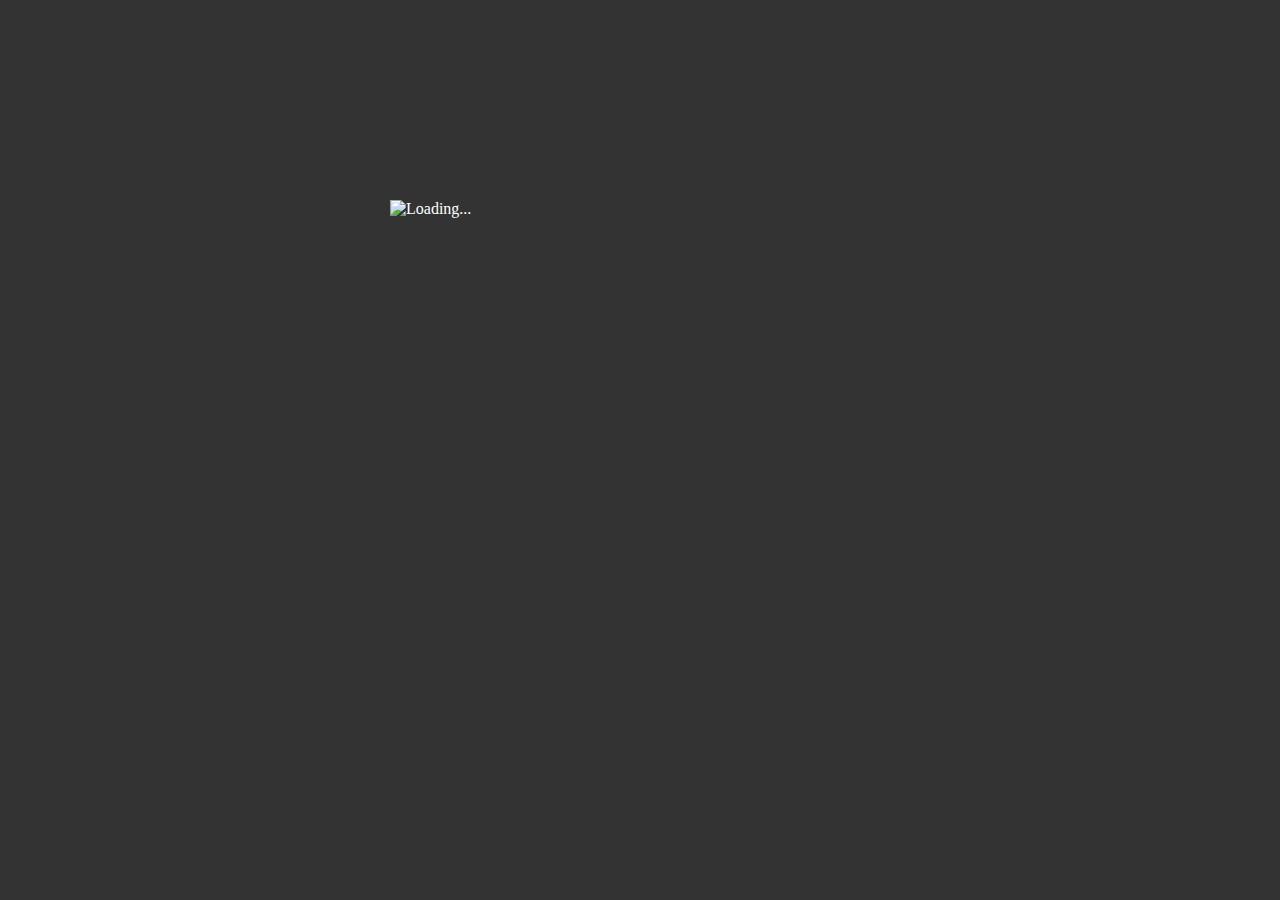
==== index.html @ 49753ca4 "Update index.html" ====
<!DOCTYPE html>
<html lang="en">
<head>
    <meta charset="utf-8">
    <meta name="viewport" content="width=device-width, initial-scale=1.0">
    <title>AMAZING COMPUTER SCIENCE STUDENT</title>
    <link rel="stylesheet" type="text/css" href="styles.css">
</head>
<body>

    <div id="loading-screen">
        <img src="loading.gif" alt="Loading..." width="100" height="100">
    </div>

   

    <div id="main-content" style="display: none;"> 

        <header>
            <nav>
                <ul>
                    <li><a href="index.html" class="nav-button">About Me</a></li>
                    <li><a href="future.html" class="nav-button">Catch the Cat</a></li>
                    <li><a href="about.html" class="nav-button">Contact</a></li>
                </ul>
            </nav>
            <h1>Welcome to my Time Capsule</h1>
        </header>

        <section>
            <h2 class="color-change">About Me</h2>
            <p>Hello,Hi & Welcome!</p>
            <p>I'm <strong>Noor Babar</strong>! I'm a computer science student (first year) at UNSW majoring in Security Engineering and aim to go into the cybersecurity field. This is my digital space where time stands still.</p>
                <p> Below are some fun facts about me hehe </p>
        
            <table>
                <tr>
                    <td class="color-change"><strong>Age</strong></td>
                    <td class="color-change">18</td>
                </tr>
                <tr>
                    <td class="color-change"><strong>Degree</strong></td>
                    <td class="color-change">Computer Science</td>
                </tr>
                <tr>
                    <td class="color-change"><strong>Major</strong></td>
                    <td class="color-change">Cybersecurity</td>
                </tr>
                <tr>
                    <td class="color-change"><strong>Ethnicity</strong></td>
                    <td class="color-change">Pakistan</td>
                </tr>
                <tr>
                    <td class="color-change"><strong>Hobbies</strong></td>
                    <td id="hobbiesContent" class="color-change" onclick="changeHobby()"><strong><u>Watching K-Dramas</strong></u></td>
                </tr>
                <tr>
                    <td class="color-change"><strong>Favourite Movies</strong></td>
                    <td id="moviesContent" class="color-change" onclick="changeMovie()"> <strong><u>Maze Runner</strong></u></td>
                </tr>
            </table>
        </section>
        <h5>click on my hobbies + fav movies to see more</h5>

        <h3 class="color-change"> Timeless Joyrides: Little Me, Big Memories ft. my dora car </h3>
        <div class="center-image">

        <img src="noor.png" alt="noor" width="300" height="200">
    </div>
    <h2>Set Your Event Date</h2>
    <form id="eventForm">
        <label for="eventDate">Event Date and Time:</label>
        <input type="datetime-local" id="eventDate" required>
        <button type="button" onclick="setEventDate()">Set Countdown</button>
    </form>
    <div id="countdown"></div>

    <script>
        let eventDate;

        function setEventDate() {
            eventDate = new Date(document.getElementById("eventDate").value).getTime();

            if (isNaN(eventDate)) {
                alert("Please enter a valid date and time.");
            } else {
                updateCountdown();
            }
        }

        function updateCountdown() {
            const countdownInterval = setInterval(function() {
                const now = new Date().getTime();
                const timeRemaining = eventDate - now;

                if (timeRemaining < 0) {
                    clearInterval(countdownInterval);
                    document.getElementById("countdown").innerHTML = "Event has passed!";
                } else {
                    const days = Math.floor(timeRemaining / (1000 * 60 * 60 * 24));
                    const hours = Math.floor((timeRemaining % (1000 * 60 * 60 * 24)) / (1000 * 60 * 60));
                    const minutes = Math.floor((timeRemaining % (1000 * 60 * 60)) / (1000 * 60));
                    const seconds = Math.floor((timeRemaining % (1000 * 60)) / 1000);

                    document.getElementById("countdown").innerHTML = `${days}d ${hours}h ${minutes}m ${seconds}s`;
                }
            }, 1000);
        }
    </script>
        <footer>
            <p>&copy; 2024 Noor's Time Capsule</p>
        </footer>

        <script>
            document.addEventListener("DOMContentLoaded", function() {
                setTimeout(function() {

                    document.getElementById("loading-screen").style.display = "none";
                    document.getElementById("main-content").style.display = "block";
                }, 5000); 
            });

            const clockIcon = document.getElementById('clockIcon');

            function getRandomPosition() {
                const maxX = window.innerWidth - clockIcon.clientWidth;
                const maxY = window.innerHeight - clockIcon.clientHeight;
                const newX = Math.floor(Math.random() * maxX);
                const newY = Math.floor(Math.random() * maxY);
                return { x: newX, y: newY };
            }

            clockIcon.addEventListener('click', () => {
                const newPosition = getRandomPosition();
                clockIcon.style.transform = `translate(${newPosition.x}px, ${newPosition.y}px)`;
            });

            function changeHobby() {
                const hobbiesContent = document.getElementById('hobbiesContent');
                const hobbies = ['Watching K-Dramas', 'Gym', 'Hair Styling', 'Drinking Boba', 'Reading', 'Coding', 'Traveling'];
                const currentHobby = hobbiesContent.innerText;
                const nextHobby = getNextHobby(currentHobby, hobbies);
                hobbiesContent.innerText = nextHobby;
            }

            function getNextHobby(currentHobby, hobbies) {
                const currentIndex = hobbies.indexOf(currentHobby);
                const nextIndex = (currentIndex + 1) % hobbies.length;
                return hobbies[nextIndex];
            }

            function changeMovie() {
    const moviesContent = document.getElementById('moviesContent');
    const movies = ['Maze Runner', 'Divergent', 'White Chicks', 'Black Panther', 'Avatar', 'Karate Kid', 'Tangled', 'Big Hero 6 +200 more'];
    const currentMovie = moviesContent.innerText;
    const nextMovie = getNextMovie(currentMovie, movies);
    moviesContent.innerText = nextMovie;
}

function getNextMovie(currentMovie, movies) {
    const currentIndex = movies.indexOf(currentMovie);
    const nextIndex = (currentIndex + 1) % movies.length;
    return movies[nextIndex];
}
        </script>


    </div>
</body>
</html>
---- styles.css ----
body {
    font-family: 'Fantasy';
    margin: 0;
    padding: 0;
    background-image: url('backround.gif');
    background-size: cover;
    background-position: center;
    background-repeat: no-repeat;
    color: #ffffff;
    display: flex;
    flex-direction: column;
    align-items: center;
    min-height: 100vh;
}

header {
    background-size: cover;
    background-position: center center;
    color: white;
    text-align: center;
    padding: 20px;
    margin:20;
}

h1 {
    margin: 20;
}

h2, h3, h4, h5, h6 {
    font-style: oblique;
    text-align: center;
    padding: 15px;
}

nav {
    margin-top: 20px;
}

nav ul {
    margin: 0;
    padding: 0;
    list-style: none;
    display: flex;
    justify-content: center;
}

nav li {
    margin: 0 10px;
}

nav a {
    color: #fff;
    text-decoration: none;
    font-weight: bold;
    padding: 10px 20px;
    background-color: #f8c6e9e2;
    border-radius: 5px;
    transition: background-color 0.4s ease;
}

nav a:hover {
    background-color: #e4a2ca;
}

main {
    margin: 20px;
    text-align: center;
}

table {
    border-collapse: collapse;
    width: 60%;
    background-color: rgba(255, 255, 255, 0.8);
    margin: 20px auto;
    border-radius: 20px;
    overflow: hidden;
    box-shadow: 0 0 10px rgba(0, 0, 0, 0.1);
}

table td,
table th {
    border: 1px solid #eaade9;
    padding: 10px;
    text-align: center;
}

th {
    background-color: #efa0da;
    color: #fff;
    text-align: center;
}

td {
    margin-right: 10px;
}

@keyframes colorChange {
    0% { color: #ff0090; }
    50% { color: #f97fff; }
    100% { color: #ff00cc; }
}

.color-change {
    animation: colorChange 6s infinite;
}

#loading-screen {
    position: fixed;
    top: 0;
    left: 0;
    width: 100%;
    height: 100%;
    background-color: #333;
    display: flex;
    justify-content: center;
    align-items: center;
}

#loading-screen img {
    width: 500px;
    height: 500px;
}

#clockIcon {
    width: 200px;
    height: 200px;
    margin-top: 10px;
}

section {
    margin: 20px;
    text-align: center;
}

@media only screen and (max-width: 600px) {
}

.center-image {
    display: flex;
    justify-content: center;
    align-items: center;
}

img {
    max-width: 100%;
    max-height: 100%;
}

@media only screen and (max-width: 600px) {
    nav {
        flex-direction: column;
        align-items: center;
    }

    nav a {
        margin: 5px 0;
    }
}
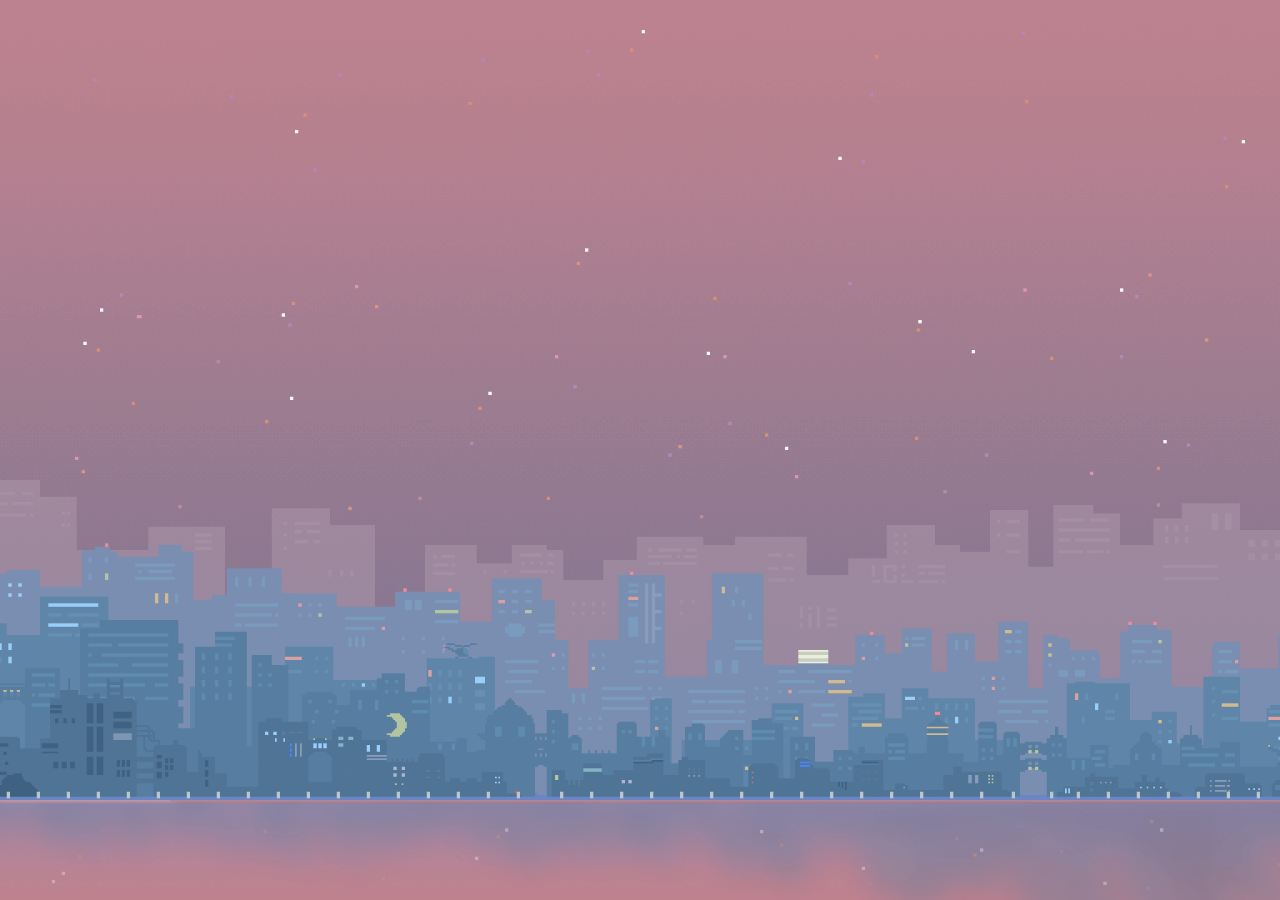
==== commit 0aeb77d6: "Update index.html" ====
--- a/index.html
+++ b/index.html
@@ -7,14 +7,11 @@
     <link rel="stylesheet" type="text/css" href="styles.css">
 </head>
 <body>
-
-    <div id="loading-screen">
-        <img src="loading.gif" alt="Loading..." width="100" height="100">
-    </div>
-
    
 
     <div id="main-content" style="display: none;"> 
+
+        <div class="gradient radial"> Welcome to My Time Capsule </div>
 
         <header>
             <nav>
@@ -24,7 +21,6 @@
                     <li><a href="about.html" class="nav-button">Contact</a></li>
                 </ul>
             </nav>
-            <h1>Welcome to my Time Capsule</h1>
         </header>
 
         <section>
@@ -67,6 +63,7 @@
 
         <img src="noor.png" alt="noor" width="300" height="200">
     </div>
+        
     <h2>Set Your Event Date</h2>
     <form id="eventForm">
         <label for="eventDate">Event Date and Time:</label>
@@ -111,15 +108,8 @@
             <p>&copy; 2024 Noor's Time Capsule</p>
         </footer>
 
+        
         <script>
-            document.addEventListener("DOMContentLoaded", function() {
-                setTimeout(function() {
-
-                    document.getElementById("loading-screen").style.display = "none";
-                    document.getElementById("main-content").style.display = "block";
-                }, 5000); 
-            });
-
             const clockIcon = document.getElementById('clockIcon');
 
             function getRandomPosition() {
--- a/styles.css
+++ b/styles.css
@@ -1,18 +1,20 @@
+
 body {
     font-family: 'Fantasy';
     margin: 0;
     padding: 0;
-    background-image: url('backround.gif');
+    background-image: url('backround.gif'); 
     background-size: cover;
     background-position: center;
     background-repeat: no-repeat;
-    color: #ffffff;
+    color: #ffffff; 
     display: flex;
     flex-direction: column;
     align-items: center;
-    min-height: 100vh;
-}
-
+    min-height: 100vh; 
+}
+
+  
 header {
     background-size: cover;
     background-position: center center;
@@ -20,20 +22,25 @@
     text-align: center;
     padding: 20px;
     margin:20;
-}
-
-h1 {
+  }
+  
+  h1 {
     margin: 20;
-}
-
-h2, h3, h4, h5, h6 {
+  }
+  
+.clock-gif {
+    width: 100px; 
+    height: auto; 
+ }
+
+ h2, h3, h4, h5, h6 {
     font-style: oblique;
     text-align: center;
     padding: 15px;
-}
+  }
 
 nav {
-    margin-top: 20px;
+    margin-top: 20px; 
 }
 
 nav ul {
@@ -52,56 +59,60 @@
     color: #fff;
     text-decoration: none;
     font-weight: bold;
-    padding: 10px 20px;
-    background-color: #f8c6e9e2;
-    border-radius: 5px;
-    transition: background-color 0.4s ease;
+    padding: 10px 20px; 
+    background-color: #f8c6e9e2; 
+    border-radius: 5px; 
+    transition: background-color 0.4s ease; 
 }
 
 nav a:hover {
-    background-color: #e4a2ca;
-}
+    background-color: #e4a2ca; 
+}
+
 
 main {
     margin: 20px;
     text-align: center;
 }
 
+
 table {
     border-collapse: collapse;
-    width: 60%;
-    background-color: rgba(255, 255, 255, 0.8);
+    width: 60%; 
+    background-color: rgba(255, 255, 255, 0.8); 
     margin: 20px auto;
     border-radius: 20px;
-    overflow: hidden;
+    overflow: hidden; 
     box-shadow: 0 0 10px rgba(0, 0, 0, 0.1);
 }
 
 table td,
 table th {
-    border: 1px solid #eaade9;
-    padding: 10px;
+    border: 1px solid #eaade9; 
+    padding: 10px; 
     text-align: center;
 }
 
 th {
-    background-color: #efa0da;
+    background-color: #efa0da; 
     color: #fff;
     text-align: center;
 }
 
+
 td {
-    margin-right: 10px;
-}
+    margin-right: 10px; 
+}
+
 
 @keyframes colorChange {
-    0% { color: #ff0090; }
-    50% { color: #f97fff; }
-    100% { color: #ff00cc; }
+    0% { color: #ff0090; } 
+    50% { color: #f97fff; } 
+    100% { color: #ff00cc; } 
 }
 
 .color-change {
-    animation: colorChange 6s infinite;
+    animation: colorChange 6s infinite; 
 }
 
 #loading-screen {
@@ -110,49 +121,125 @@
     left: 0;
     width: 100%;
     height: 100%;
-    background-color: #333;
+    background-color: #333; 
     display: flex;
     justify-content: center;
     align-items: center;
 }
 
 #loading-screen img {
-    width: 500px;
+    width: 500px; 
     height: 500px;
 }
-
 #clockIcon {
-    width: 200px;
-    height: 200px;
-    margin-top: 10px;
-}
+    width: 150px; 
+    height: 150px;
+    margin-top:20px; 
+}
+
 
 section {
     margin: 20px;
     text-align: center;
 }
 
+
 @media only screen and (max-width: 600px) {
+     nav a {
+        padding: 10px 15px; 
+    }
 }
 
 .center-image {
     display: flex;
     justify-content: center;
     align-items: center;
-}
-
-img {
-    max-width: 100%;
+  }
+  
+  img {
+    max-width: 100%; 
     max-height: 100%;
-}
-
-@media only screen and (max-width: 600px) {
-    nav {
-        flex-direction: column;
+  }
+
+  #score, #timer {
+    font-size: 1.5em;
+    margin: 10px;
+}
+
+#score {
+    color: white;
+}
+
+#timer {
+    color: hotpink;
+}
+
+#fakeContactForm {
+    display: flex;
+    flex-direction: column;
+}
+
+#fakeContactForm div {
+    margin-bottom: 15px;
+}
+
+label {
+    display: block;
+    margin-bottom: 5px;
+}
+
+input, textarea {
+    width: 100%;
+    padding: 8px;
+    box-sizing: border-box;
+}
+
+ .gradient {
+        display: grid;
+        gap: 1rem;
+        grid-template-rows: repeat(3, 1fr);
+        margin: auto;
+        max-height: 250px;
+        max-width: 800px;
+        padding: 1rem;
         align-items: center;
-    }
-
-    nav a {
-        margin: 5px 0;
-    }
-}
+
+      }
+      
+      @media (min-width: 600px) {
+        .gradient {
+          grid-template-columns: repeat(3, 1fr);
+        }
+      }
+      
+      .gradient {
+        align-items: center;
+        border-radius: 16px;
+        box-shadow: 0 0 15px hsla(0, 0%, 0%, 0.922);
+        color: #fffdfd;
+        font-size: 2rem;
+        font-weight: 700;
+        display: flex;
+        height: 250px;
+        justify-content: center;
+        text-shadow: 0 2px 3px hsl(54, 78%, 79%);
+      }
+
+      
+.nav-button {
+        display: inline-block;
+        padding: 10px 20px;
+        font-size: 15px;
+        font-weight: bold;
+        text-align: center;
+        text-decoration: none;
+        background-image: radial-gradient(#f8c6e9e2,#ff0090);
+        color: #fff;
+        border-radius: 5px;
+        transition: background-color 0.3s ease;
+      }
+
+.nav-button:hover {
+        background-image: radial-gradient(#f8c6e9e2,#ff0090);
+      }
+
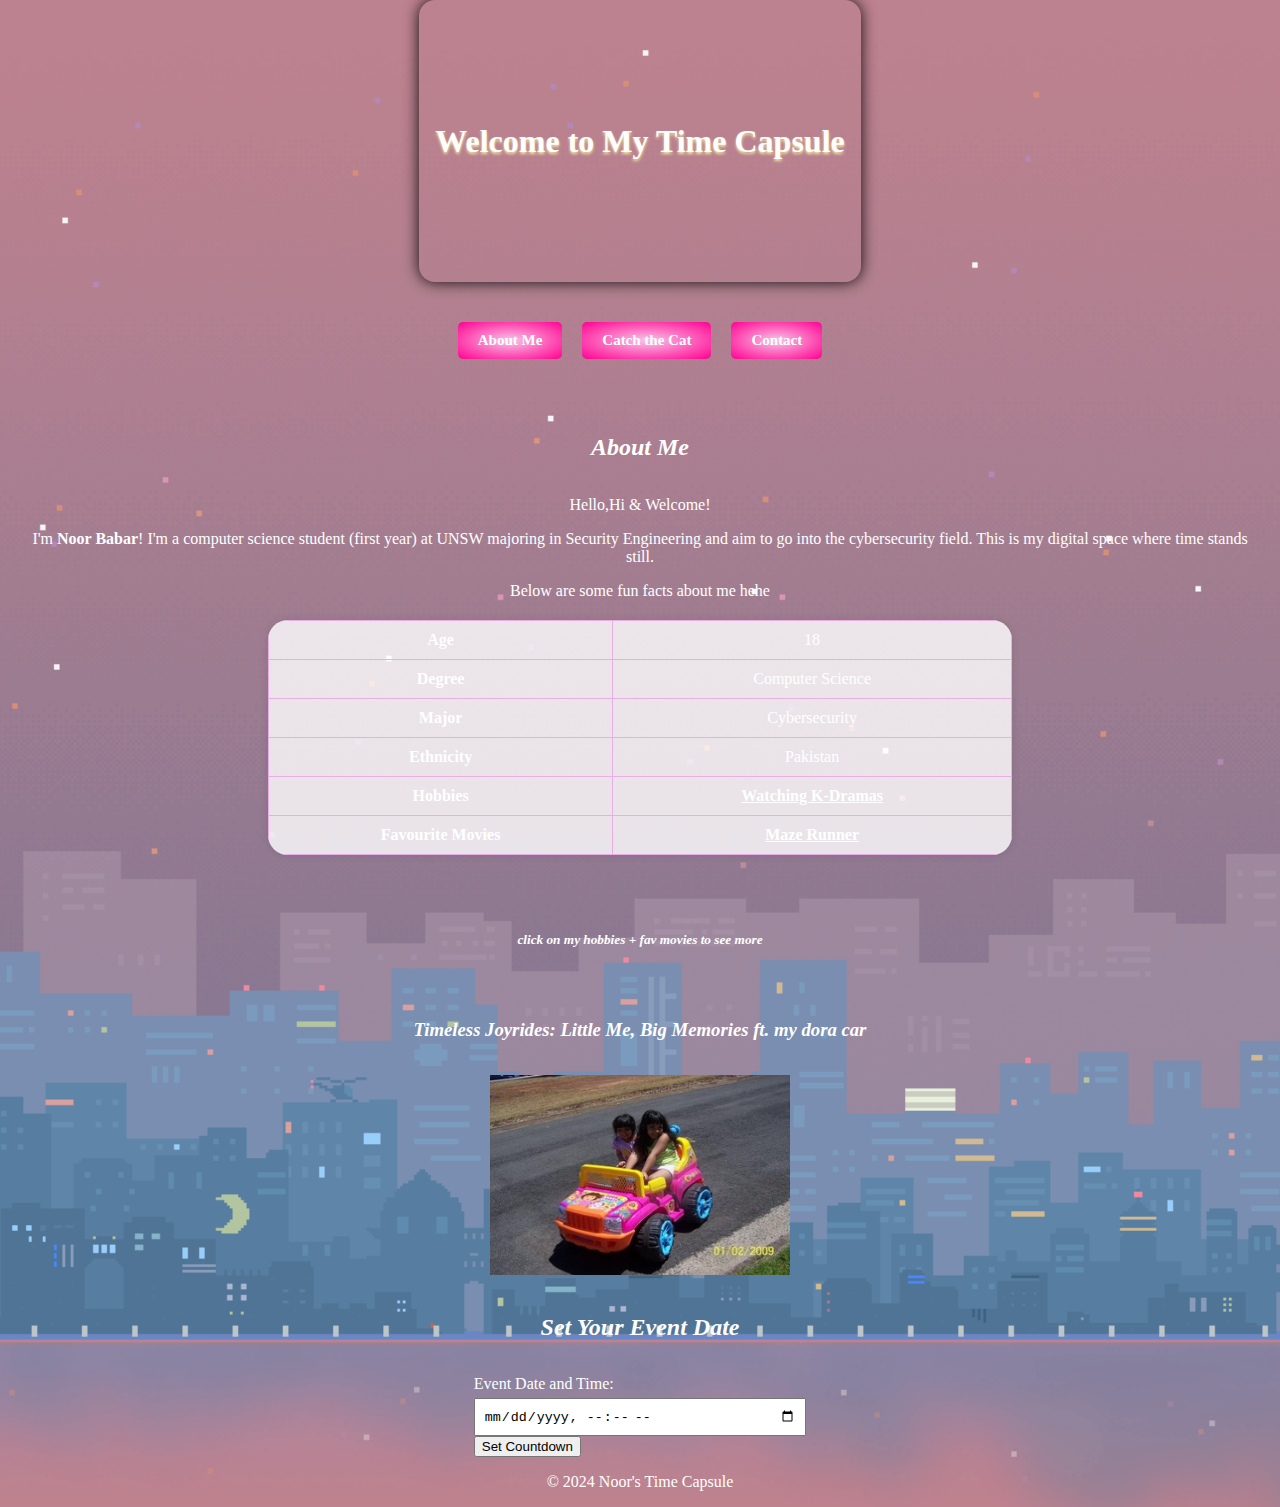
==== commit 3a38b8f0: "Update index.html" ====
--- a/index.html
+++ b/index.html
@@ -8,9 +8,6 @@
 </head>
 <body>
    
-
-    <div id="main-content" style="display: none;"> 
-
         <div class="gradient radial"> Welcome to My Time Capsule </div>
 
         <header>
--- a/styles.css
+++ b/styles.css
@@ -143,11 +143,40 @@
     text-align: center;
 }
 
-
 @media only screen and (max-width: 600px) {
-     nav a {
-        padding: 10px 15px; 
-    }
+    header {
+        padding: 10px; 
+    }
+
+    h1 {
+        font-size: 1.5em; 
+        margin: 10px;
+    }
+
+    nav a {
+        padding: 10px 15px;
+    }
+
+    main {
+        margin: 10px; 
+    }
+
+    table {
+        width: 80%; 
+    }
+
+    .gradient {
+        font-size: 1.5rem; 
+        height: 150px; 
+    }
+
+    .nav-button {
+        font-size: 14px; 
+        padding: 8px 12px; 
+    }
+}
+
+    
 }
 
 .center-image {
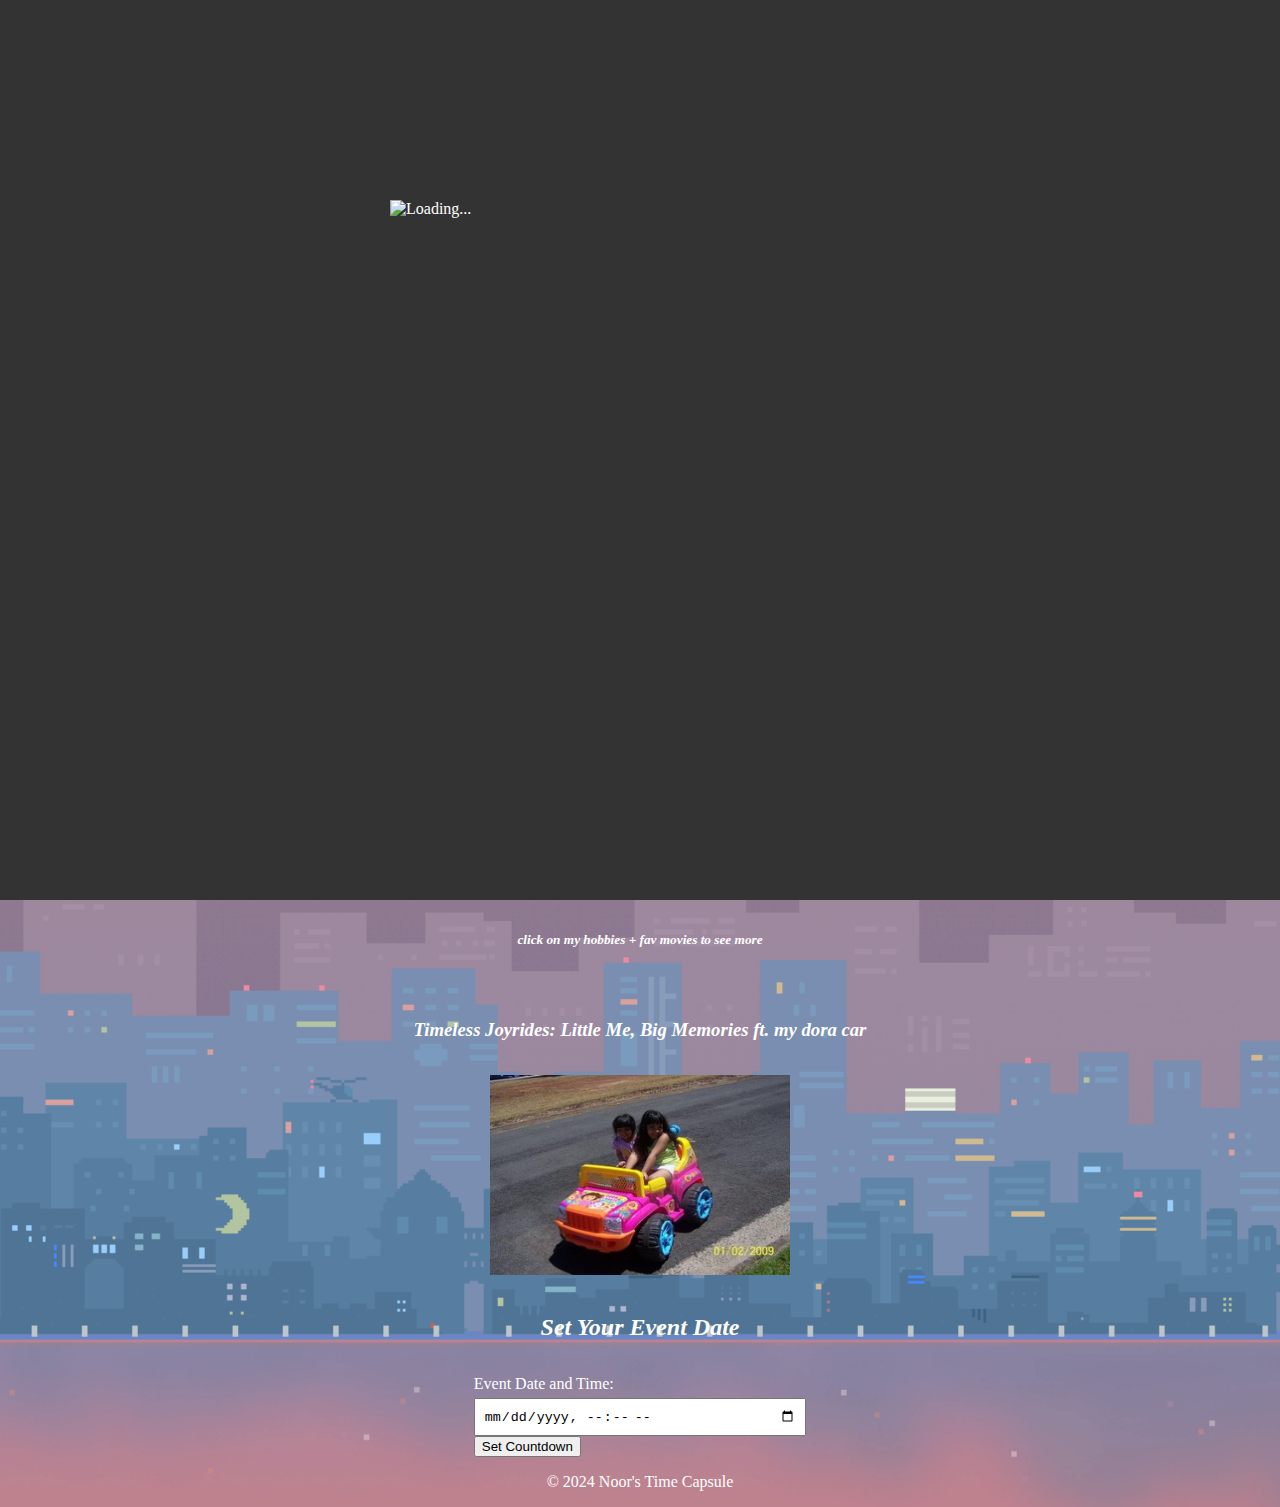
==== commit 492c9014: "Update index.html" ====
--- a/index.html
+++ b/index.html
@@ -7,7 +7,19 @@
     <link rel="stylesheet" type="text/css" href="styles.css">
 </head>
 <body>
-   
+
+    <div id="loading-screen">
+    <img src="loading.gif" alt="Loading..." width="100" height="100">
+</div>
+    <script>
+    document.addEventListener("DOMContentLoaded", function() {
+        setTimeout(function() {
+            document.getElementById("loading-screen").style.display = "none";
+            document.getElementById("main-content").style.display = "block";
+        }, 6000);
+    });
+</script>
+    
         <div class="gradient radial"> Welcome to My Time Capsule </div>
 
         <header>
